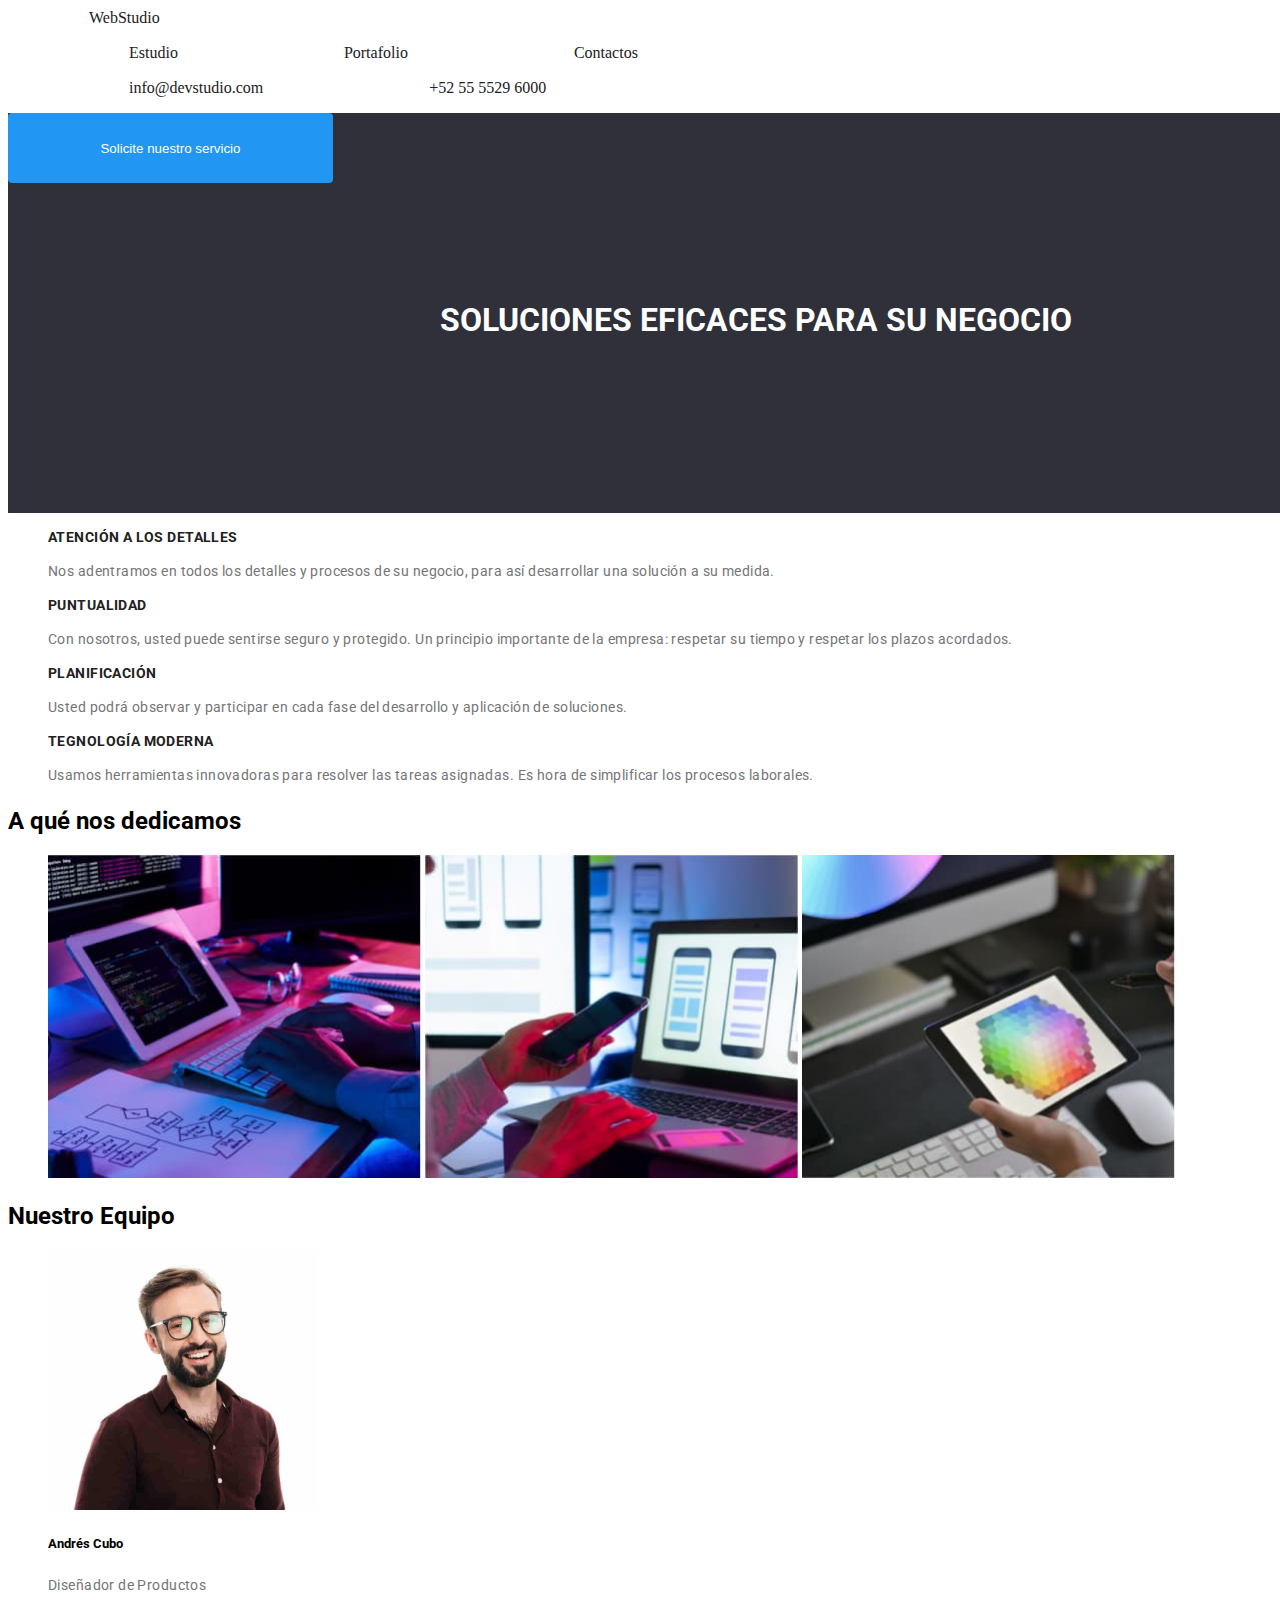
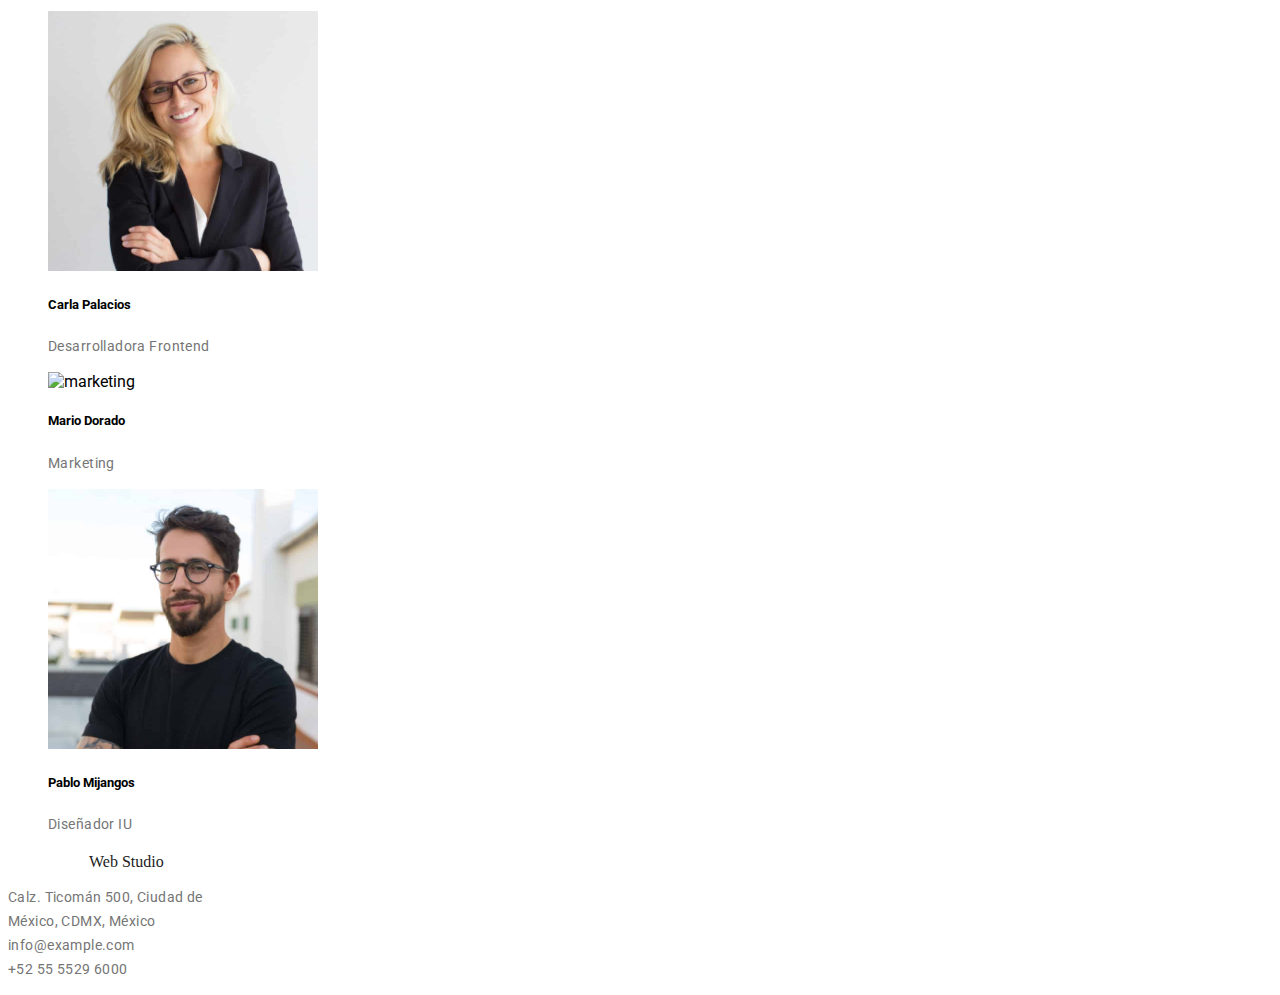
==== index.html @ 470a7d94 "correcciones" ====
<!DOCTYPE html>
<html lang="es">
<head>
  <meta charset="UTF-8">
  <meta http-equiv="X-UA-Compatible" content="IE=edge">
  <meta name="viewport" content="width=device-width, initial-scale=1.0">
  <link rel="stylesheet" href="css/styles.css">
  <link href="https://fonts.googleapis.com/css2?family=Roboto:wght@400;500;700;900&display=swap" rel="stylesheet">
  <title>la tareas de la casa</title>
</head>
<body>
  <header>
    <a href="webstudio">WebStudio</a>
    <nav>
      <ul >
        <li><a href="index.html">Estudio</a></li>
        <li><a href="portfolio.html">Portafolio</a></li>
        <li><a href="#contact">Сontactos</a></li>
      </ul>
    </nav>
    <ul>
      <li><a>info@devstudio.com</a></li>
      <li><a>+52 55 5529 6000</a></li>
    </ul>
  </header>
  <main>
    <section class="imagen-blue">
      <div>
        <div class="soluciones">
          <h1>SOLUCIONES EFICACES PARA SU NEGOCIO</h1>
        </div>
        <div class="button">
          <button class="button" type="button">Solicite nuestro servicio</button>
        </div>
      </div>
    </section>
    <section>
      <ul class="ready">
        <li>
          <h3>ATENCIÓN A LOS DETALLES</h3>
          <p>
            Nos adentramos en todos los detalles y procesos de su negocio,
            para así desarrollar una solución a su medida.
          </p>
        </li>
        <li>
          <h3>PUNTUALIDAD</h3>
          <p>
            Con nosotros, usted puede sentirse seguro y protegido. Un
            principio importante de la empresa: respetar su tiempo y respetar
            los plazos acordados.
          </p>
        </li>
        <li>
          <h3>PLANIFICACIÓN</h3>
          <p>
            Usted podrá observar y participar en cada fase del desarrollo y
            aplicación de soluciones.
          </p>
        </li>
        <li>
          <h3>TEGNOLOGÍA MODERNA</h3>
          <p>
            Usamos herramientas innovadoras para resolver las tareas
            asignadas. Es hora de simplificar los procesos laborales.
          </p>
        </li>
      </ul>
    </section>
    <section class="wededicate">
      <div>
        <h2>A qué nos dedicamos</h2>
        <ul>
          <li>
            <img src="images/keyboard.jpg" alt="teclado en las manos" width="373" height="323">
          </li>
          <li>
            <img src="images/telephone.jpg" alt="telefono sobre el computador" width="373" height="323">
          </li>
          <li>
            <img src="images/tablet.jpg" alt="tablet sobre el computador" width="373" height="323">
          </li>
        </ul>
      </div>
    </section>
    <section>
      <h2>Nuestro Equipo</h2>
      <ul class="ready">
        <li>
          <img src="images/productdesigner.jpg" alt="diseñador de productos" height="260" width="270">
          <div>
            <h5>Andrés Cubo</h5>
            <p>Diseñador de Productos</p>
          </div>
        </li>
        <li>
          <img src="images/frontend-developer.jpg" alt="desarrolladora frontend" height="260" width="270">
          <div>
            <h5>Carla Palacios</h5>
            <p>Desarrolladora Frontend</p>
          </div>
        </li>
        <li>
          <img src="images/marketing.jpg" alt="marketing" height="260" width="270">
          <div>
            <h5>Mario Dorado</h5>
            <p>Marketing</p>
          </div>
        </li>
        <li>
          <img src="images/designer.jpg" alt="diseñador" height="260" width="270">
          <div>
            <h5>Pablo Mijangos</h5>
            <p>Diseñador IU</p>
          </div>
        </li>
      </ul>
    </section>
  </main>
  <footer>
    <address>
      <a href="webstudio">Web Studio</a>
      <p>
        Calz. Ticomán 500, Ciudad de<br>
        México, CDMX, México<br>
        info@example.com<br>
        +52 55 5529 6000
      </p>
    </address>
  </footer>
</body>
</html>
---- css/styles.css ----
body{
  background-color:#FFFFFF;
  font-family: 'Raleway','Roboto';
  max-width: 1300px;


}
.titulo {
  font-size: 26px;
  font-weight:700;
  background-color: #2196F3;
}

.ready li{
 list-style-type: none;
 
}
a {
  font-family: 'Raleway';
  font-style: normal;
  width:0%;
  margin:49px;
  padding:32px;
  list-style-type: none;
  text-decoration: none;
  color:#212121;
}
a:hover {
 color: #2196F3;
}
.button:hover {
  color: #2196F3;
  
}
.button li{
  list-style-type: none;
}
.dark-letter{
    font-weight: 700;
    font-size: 18px;
    line-height: 36px;
    color:#212121;
}
.clear-letter{
    font-style:normal;
    font-weight: 400;
    font-size: 16px;
    line-height: 30px;
    color:#757575
}
h3{
  color:#212121;
  font-family:'Roboto';
  font-style: normal;
  font-weight: 700;
  font-size: 14px;
  line-height: 16px;
  letter-spacing: 0.03em;
  text-transform: uppercase;
  
} 
p{
color:#757575;
font-family: 'Roboto';
font-style: normal;
font-weight: 400;
font-size: 14px;
line-height: 24px;
letter-spacing: 0.03em;
}
/*header opciones */
header>li{
  list-style-type: none;
  display: flex;
  width: 1300px;
  height: 80px;
}
nav>ul>li{
  list-style-type: none;
  display: inline;
}
ul>li{
  list-style-type: none;
  display: inline;
}
/*barra azul del la solicitud*/
.imagen-blue{
  width: 1300px;
  height: 400px;
  left: -4px;
  top: 80px;
  background: #2F303A;
}
.soluciones{
  font-family: 'Roboto';
  font-style: normal;
  font-weight: 900;
  color: #FFFFFF;
  position: absolute;
  width: 690px;
  height: 100px;
  left: 440px;
  top: 280px;
}
.button{
  background: #2196F3;
  border-radius: 4px;
  border:none;
  padding:10px;
  color:white;
  padding: 10px 32px;
  position: absolute;
  width: 261px;
  height: 50px;
}
/*a que nos dedicamos */
.wededicate> ul {
  display:flex;
  list-style-type: none;
}
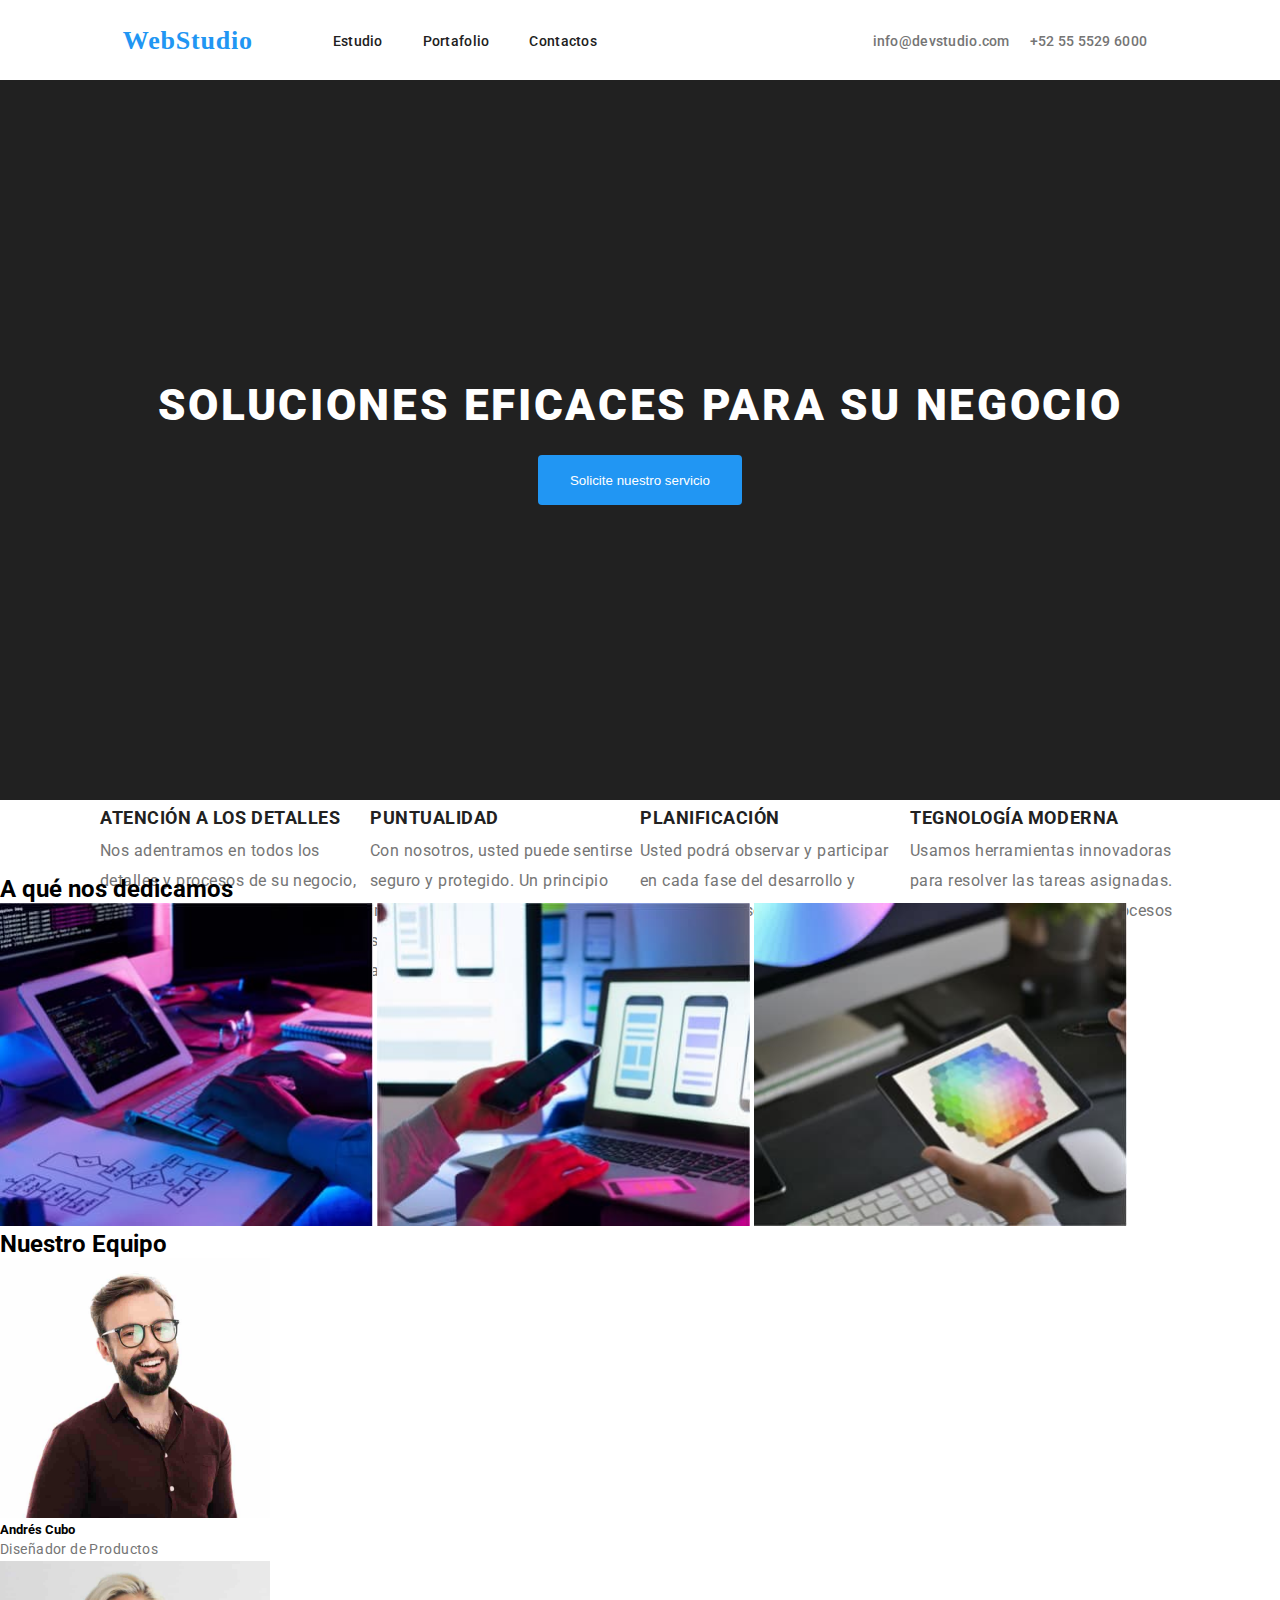
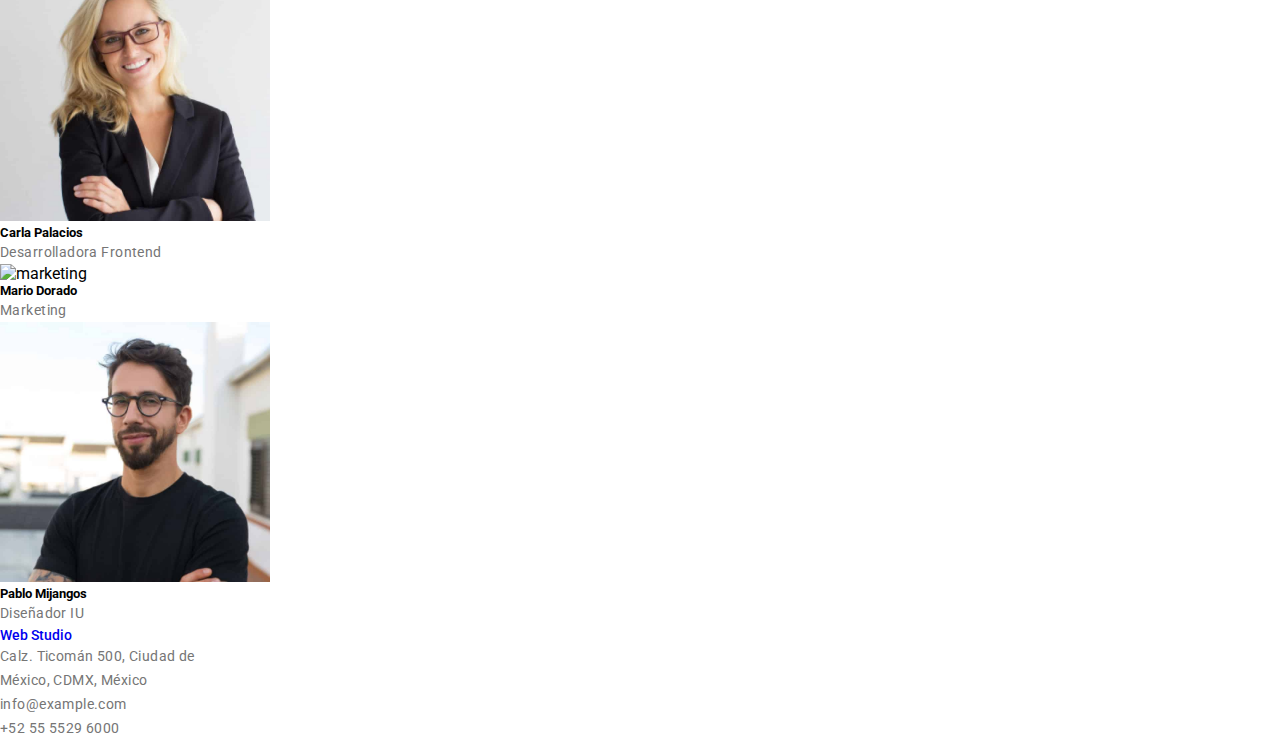
==== commit c1067431: "error" ====
--- a/index.html
+++ b/index.html
@@ -10,67 +10,63 @@
 </head>
 <body>
   <header>
-    <a href="webstudio">WebStudio</a>
     <nav>
-      <ul >
+      <a href="index.html">WebStudio</a>
+      <ul>
         <li><a href="index.html">Estudio</a></li>
         <li><a href="portfolio.html">Portafolio</a></li>
         <li><a href="#contact">Сontactos</a></li>
       </ul>
     </nav>
-    <ul>
+    <ul class="header-info">
       <li><a>info@devstudio.com</a></li>
       <li><a>+52 55 5529 6000</a></li>
     </ul>
   </header>
   <main>
-    <section class="imagen-blue">
-      <div>
-        <div class="soluciones">
-          <h1>SOLUCIONES EFICACES PARA SU NEGOCIO</h1>
-        </div>
-        <div class="button">
-          <button class="button" type="button">Solicite nuestro servicio</button>
-        </div>
+    <section class="hero">
+      <div class="hero-content">
+        <h1>SOLUCIONES EFICACES PARA SU NEGOCIO</h1>
+        <button type="button">Solicite nuestro servicio</button>
       </div>
     </section>
-    <section>
-      <ul class="ready">
+    <section class="ready">
+      <ul>
         <li>
-          <h3>ATENCIÓN A LOS DETALLES</h3>
-          <p>
+          <h3 class="dark-letter">ATENCIÓN A LOS DETALLES</h3>
+          <p class="clear-letter">
             Nos adentramos en todos los detalles y procesos de su negocio,
             para así desarrollar una solución a su medida.
           </p>
         </li>
         <li>
-          <h3>PUNTUALIDAD</h3>
-          <p>
+          <h3 class="dark-letter">PUNTUALIDAD</h3>
+          <p class="clear-letter">
             Con nosotros, usted puede sentirse seguro y protegido. Un
             principio importante de la empresa: respetar su tiempo y respetar
             los plazos acordados.
           </p>
         </li>
         <li>
-          <h3>PLANIFICACIÓN</h3>
-          <p>
+          <h3 class="dark-letter">PLANIFICACIÓN</h3>
+          <p class="clear-letter">
             Usted podrá observar y participar en cada fase del desarrollo y
             aplicación de soluciones.
           </p>
         </li>
         <li>
-          <h3>TEGNOLOGÍA MODERNA</h3>
-          <p>
+          <h3 class="dark-letter">TEGNOLOGÍA MODERNA</h3>
+          <p class="clear-letter">
             Usamos herramientas innovadoras para resolver las tareas
             asignadas. Es hora de simplificar los procesos laborales.
           </p>
         </li>
       </ul>
     </section>
-    <section class="wededicate">
-      <div>
+    <section class="container">
+      <div >
         <h2>A qué nos dedicamos</h2>
-        <ul>
+         <ul>
           <li>
             <img src="images/keyboard.jpg" alt="teclado en las manos" width="373" height="323">
           </li>
@@ -83,9 +79,9 @@
         </ul>
       </div>
     </section>
-    <section>
+    <section class="">
       <h2>Nuestro Equipo</h2>
-      <ul class="ready">
+      <ul>
         <li>
           <img src="images/productdesigner.jpg" alt="diseñador de productos" height="260" width="270">
           <div>
--- a/css/styles.css
+++ b/css/styles.css
@@ -1,33 +1,163 @@
-body{
-  background-color:#FFFFFF;
+/* typografy donwload */
+* {
+  margin: 0;
+  padding: 0;
+}
+
+body {
+  background:#FFFFFF;
   font-family: 'Raleway','Roboto';
-  max-width: 1300px;
-
-
-}
-.titulo {
+}
+
+a {
+  text-decoration: none;
+  font-family: 'Roboto';
+  font-style: normal;
+  font-weight: 500;
+  font-size: 14px;
+}
+
+header {
+  display: flex;
+  justify-content: space-around;
+  align-items: center;
+  height: 80px;
+}
+nav {
+  display: flex;
+  align-items: center;
+}
+
+/* WebStudio */
+nav > a {
   font-size: 26px;
-  font-weight:700;
-  background-color: #2196F3;
-}
-
-.ready li{
+  font-family: 'Raleway';
+  color: #2196F3;
+  font-weight: 700;
+  line-height: 31px;
+  letter-spacing: 0.03em;
+  margin-right: 60px;
+}
+
+nav > ul {
+  display: flex;
+  list-style: none;
+  padding: 0;
+  margin: 0;
+  list-style-type: none; 
+}
+
+/* ul */
+nav > ul > li {
+  padding: 10px 20px;
+  font-family: 'Roboto';
+  font-style: normal;
+}
+nav > ul > li > a {
+  color: #212121;
+  font-size: 14px;
+  line-height: 16px;
+  letter-spacing: 0.02em;
+}
+nav > ul > li > a:hover {
+  color: #2196F3;
+}
+/* email info */
+.header-info {
+  display: flex;
+  align-items: center;
+  justify-content: space-between;
+  list-style-type: none;
+}
+.header-info li a {
+  line-height: 16px;
+  letter-spacing: 0.02em;
+  color: #757575;
+  padding: 10px 10px;
+}
+.header-info li a:hover {
+  color: #2196F3;
+  cursor: pointer;
+}
+
+/* #################################################### */
+
+.hero {
+  height: 80vh;
+  width: 100%;
+  background: #212121;
+  display: flex;
+  align-items: center;
+  justify-content: center;
+}
+
+.hero-content {
+  text-align: center;
+}
+
+.hero-content button { 
+  background: #2196F3;
+  border-radius: 4px;
+  border:none;
+  padding:10px;
+  color:white;
+  padding: 10px 32px;
+  height: 50px;
+  cursor: pointer;
+  margin-top: 20px;
+}
+.hero-content button:hover {
+  background: #2195f3c2;
+  transition: ease 3ms;
+}
+.hero-content h1 {
+  font-family: 'Roboto';
+  font-style: normal;
+  font-weight: 900;
+  font-size: 44px;
+  line-height: 60px;
+  letter-spacing: 0.06em;
+  text-transform: uppercase;
+  color: #FFFFFF;
+}
+/* ########################Atencion a los detalles ############################ */
+
+.ready> ul{
  list-style-type: none;
- 
-}
-a {
+ display:flex;
+ align-items: center;
+ justify-content:center;
+}
+.ready> ul>li{
+  width: 270px;
+  height:75px;
+}
+
+
+/* ########################A que nos dedicamos ############################ */
+
+
+.container>li{
+  display:flex;
+  Width:373;
+  Height:323;
+  list-style-type: none;
+}
+li{
+  display:inline
+}
+
+
+/* a {
   font-family: 'Raleway';
   font-style: normal;
-  width:0%;
-  margin:49px;
-  padding:32px;
-  list-style-type: none;
-  text-decoration: none;
+  list-style-type: none;
+  
   color:#212121;
 }
 a:hover {
  color: #2196F3;
-}
+} */
 .button:hover {
   color: #2196F3;
   
@@ -57,7 +187,6 @@
   line-height: 16px;
   letter-spacing: 0.03em;
   text-transform: uppercase;
-  
 } 
 p{
 color:#757575;
@@ -68,30 +197,10 @@
 line-height: 24px;
 letter-spacing: 0.03em;
 }
-/*header opciones */
-header>li{
-  list-style-type: none;
-  display: flex;
-  width: 1300px;
-  height: 80px;
-}
-nav>ul>li{
-  list-style-type: none;
-  display: inline;
-}
-ul>li{
-  list-style-type: none;
-  display: inline;
-}
+
+
 /*barra azul del la solicitud*/
-.imagen-blue{
-  width: 1300px;
-  height: 400px;
-  left: -4px;
-  top: 80px;
-  background: #2F303A;
-}
-.soluciones{
+/* .soluciones{
   font-family: 'Roboto';
   font-style: normal;
   font-weight: 900;
@@ -101,8 +210,8 @@
   height: 100px;
   left: 440px;
   top: 280px;
-}
-.button{
+} */
+/* .button{
   background: #2196F3;
   border-radius: 4px;
   border:none;
@@ -112,9 +221,6 @@
   position: absolute;
   width: 261px;
   height: 50px;
-}
+} */
 /*a que nos dedicamos */
-.wededicate> ul {
-  display:flex;
-  list-style-type: none;
-}
+
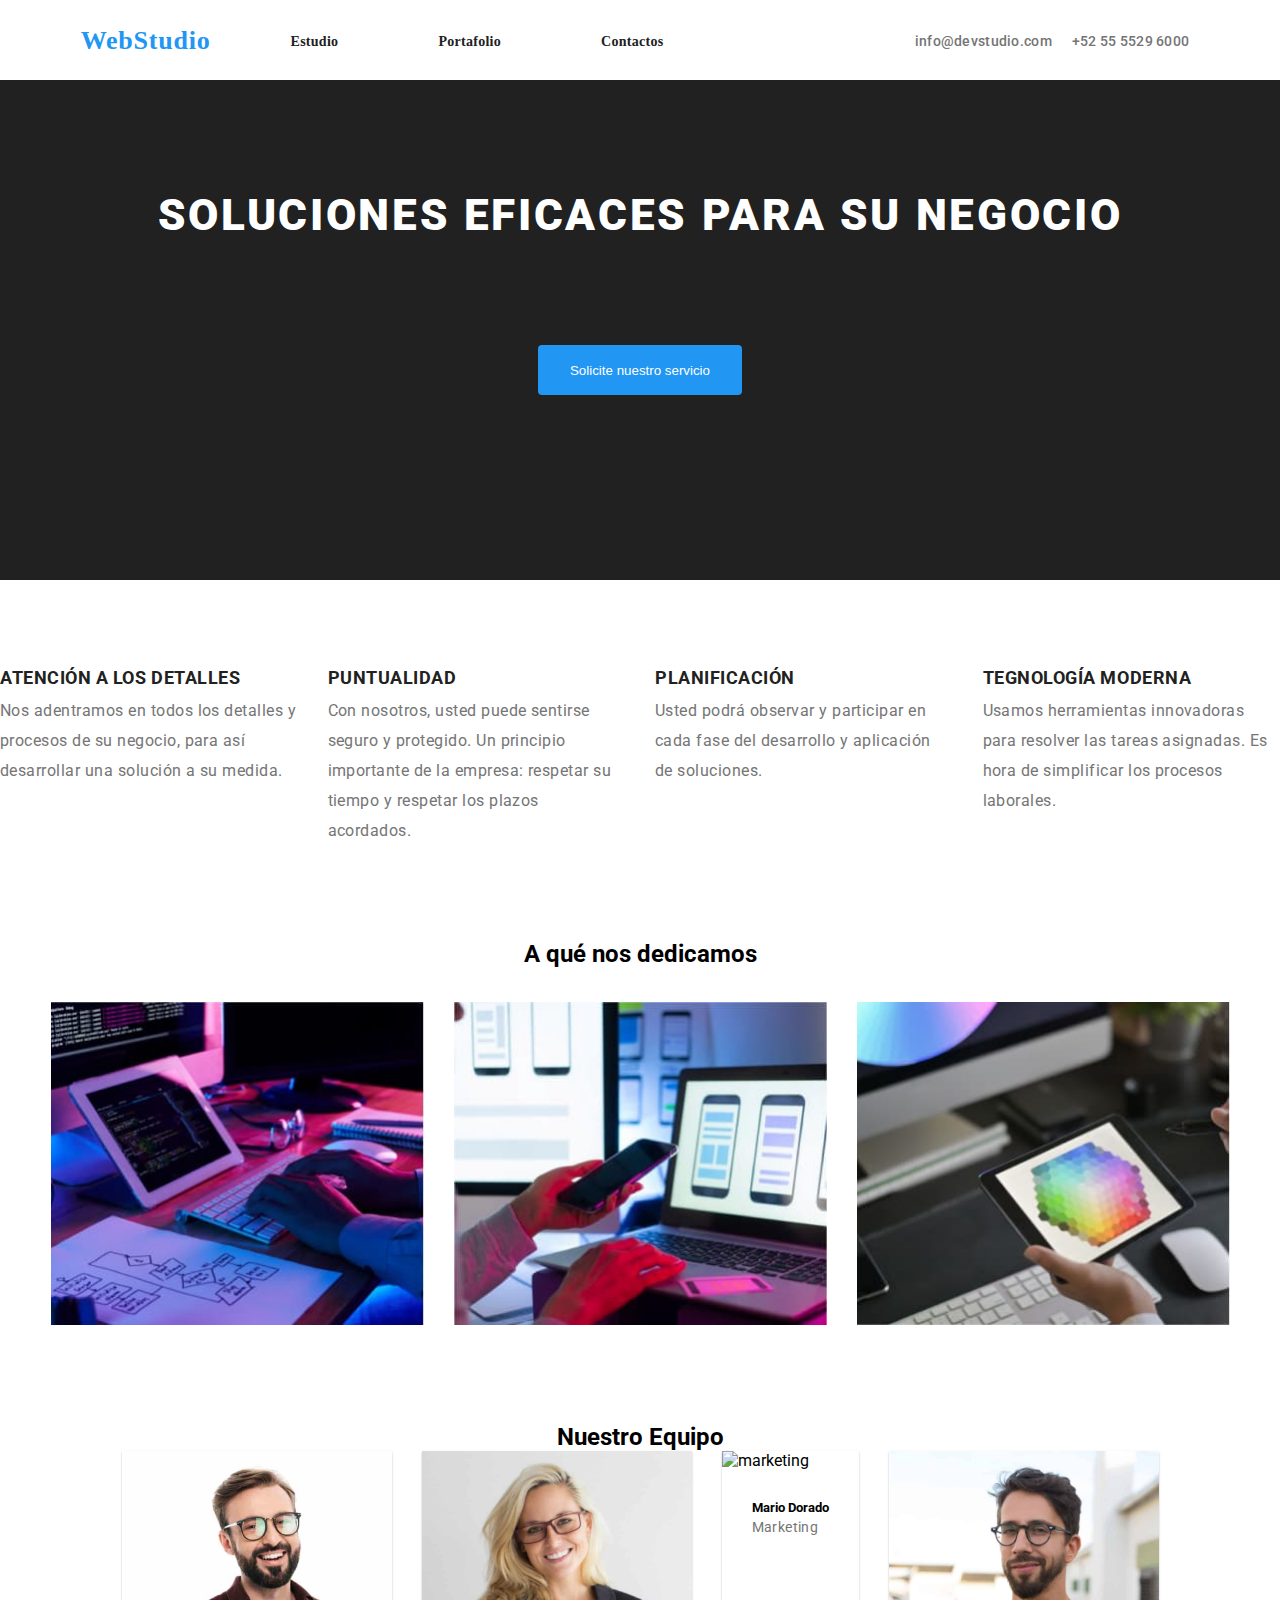
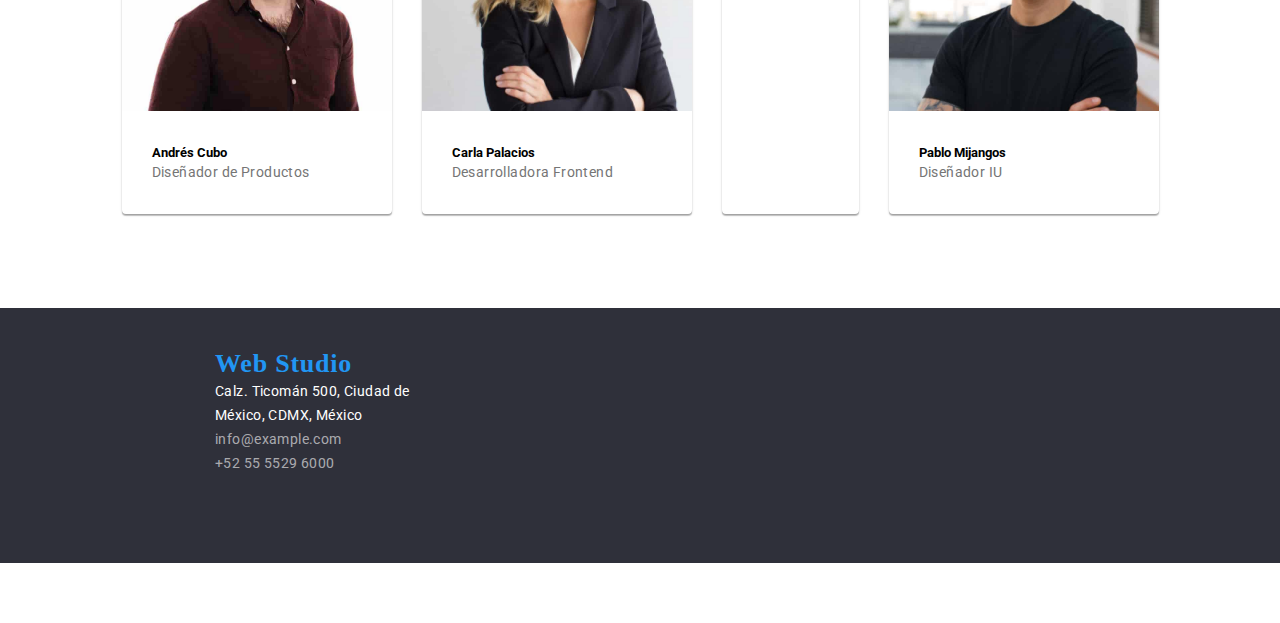
==== commit 9213a0a6: "tarea 3" ====
--- a/index.html
+++ b/index.html
@@ -9,6 +9,7 @@
   <title>la tareas de la casa</title>
 </head>
 <body>
+  <!--encabezado de la pagina con listas de navegacion --> 
   <header>
     <nav>
       <a href="index.html">WebStudio</a>
@@ -31,15 +32,15 @@
       </div>
     </section>
     <section class="ready">
-      <ul>
-        <li>
+      <ul class="detalles-list">
+        <li class="detalles">
           <h3 class="dark-letter">ATENCIÓN A LOS DETALLES</h3>
           <p class="clear-letter">
             Nos adentramos en todos los detalles y procesos de su negocio,
             para así desarrollar una solución a su medida.
           </p>
         </li>
-        <li>
+        <li class="detalles">
           <h3 class="dark-letter">PUNTUALIDAD</h3>
           <p class="clear-letter">
             Con nosotros, usted puede sentirse seguro y protegido. Un
@@ -47,14 +48,14 @@
             los plazos acordados.
           </p>
         </li>
-        <li>
+        <li class="detalles">
           <h3 class="dark-letter">PLANIFICACIÓN</h3>
           <p class="clear-letter">
             Usted podrá observar y participar en cada fase del desarrollo y
             aplicación de soluciones.
           </p>
         </li>
-        <li>
+        <li class="detalles" >
           <h3 class="dark-letter">TEGNOLOGÍA MODERNA</h3>
           <p class="clear-letter">
             Usamos herramientas innovadoras para resolver las tareas
@@ -65,8 +66,8 @@
     </section>
     <section class="container">
       <div >
-        <h2>A qué nos dedicamos</h2>
-         <ul>
+        <h2 class="center">A qué nos dedicamos</h2>
+         <ul class="container-flex">
           <li>
             <img src="images/keyboard.jpg" alt="teclado en las manos" width="373" height="323">
           </li>
@@ -79,50 +80,54 @@
         </ul>
       </div>
     </section>
-    <section class="">
-      <h2>Nuestro Equipo</h2>
-      <ul>
-        <li>
-          <img src="images/productdesigner.jpg" alt="diseñador de productos" height="260" width="270">
-          <div>
-            <h5>Andrés Cubo</h5>
-            <p>Diseñador de Productos</p>
-          </div>
-        </li>
-        <li>
-          <img src="images/frontend-developer.jpg" alt="desarrolladora frontend" height="260" width="270">
-          <div>
-            <h5>Carla Palacios</h5>
-            <p>Desarrolladora Frontend</p>
-          </div>
-        </li>
-        <li>
-          <img src="images/marketing.jpg" alt="marketing" height="260" width="270">
-          <div>
-            <h5>Mario Dorado</h5>
-            <p>Marketing</p>
-          </div>
-        </li>
-        <li>
-          <img src="images/designer.jpg" alt="diseñador" height="260" width="270">
-          <div>
-            <h5>Pablo Mijangos</h5>
-            <p>Diseñador IU</p>
-          </div>
-        </li>
-      </ul>
+    <section class=".background-grey">
+      <div class="container">
+        <h2 class="center">Nuestro Equipo</h2>
+        <ul class="detalles-Equipo">
+          <li class="card-team">
+            <img src="images/productdesigner.jpg" alt="diseñador de productos" height="260" width="270">
+            <div class="card-team-body">
+              <h5>Andrés Cubo</h5>
+              <p>Diseñador de Productos</p>
+            </div>
+          </li>
+          <li class="card-team">
+            <img src="images/frontend-developer.jpg" alt="desarrolladora frontend" height="260" width="270">
+            <div class="card-team-body">
+              <h5>Carla Palacios</h5>
+              <p>Desarrolladora Frontend</p>
+            </div>
+          </li>
+          <li class="card-team">
+            <img src="images/marketing.jpg" alt="marketing" height="260" width="270">
+            <div class="card-team-body">
+              <h5>Mario Dorado</h5>
+              <p>Marketing</p>
+            </div>
+          </li>
+          <li class="card-team">
+            <img src="images/designer.jpg" alt="diseñador" height="260" width="270">
+            <div class="card-team-body">
+              <h5>Pablo Mijangos</h5>
+              <p>Diseñador IU</p>
+            </div>
+          </li>
+        </ul>
+      </div>
     </section>
   </main>
-  <footer>
+  
+  <footer class="footer">
     <address>
-      <a href="webstudio">Web Studio</a>
-      <p>
+      <a class="footer-studio">Web Studio</a>
+        <p class="footer-text">
         Calz. Ticomán 500, Ciudad de<br>
-        México, CDMX, México<br>
+        México, CDMX, México<br></p>
+        <p class="footer-text-clear">
         info@example.com<br>
-        +52 55 5529 6000
-      </p>
+        +52 55 5529 6000<br></p>
     </address>
   </footer>
+  
 </body>
 </html>--- a/css/styles.css
+++ b/css/styles.css
@@ -29,7 +29,7 @@
 }
 
 /* WebStudio */
-nav > a {
+nav  a {
   font-size: 26px;
   font-family: 'Raleway';
   color: #2196F3;
@@ -39,7 +39,7 @@
   margin-right: 60px;
 }
 
-nav > ul {
+nav ul {
   display: flex;
   list-style: none;
   padding: 0;
@@ -48,18 +48,18 @@
 }
 
 /* ul */
-nav > ul > li {
+nav  ul  li {
   padding: 10px 20px;
   font-family: 'Roboto';
   font-style: normal;
 }
-nav > ul > li > a {
+nav  ul  li  a {
   color: #212121;
   font-size: 14px;
   line-height: 16px;
   letter-spacing: 0.02em;
 }
-nav > ul > li > a:hover {
+nav  ul  li  a:hover {
   color: #2196F3;
 }
 /* email info */
@@ -79,16 +79,63 @@
   color: #2196F3;
   cursor: pointer;
 }
-
-/* #################################################### */
-
+.container{
+  width:1200;
+  margin-left:auto;
+  margin-right:auto;
+  margin:94px auto;
+
+}
+.container-flex{
+  display: flex;
+  flex-wrap: wrap;
+  gap: 30px;
+  list-style: center;
+  justify-content:center;
+  margin:34px;
+}
+.images{
+  
+}
+.background-grey{
+  background:#F5F4FA;
+}
+/* ###################letras centradas######################### */
+.center{
+  text-align: center;
+}
+/* ##########################nuestro equipo ########################## */
+
+
+
+.card-team{
+background: #FFFFFF;
+/* material shadow v1 */
+
+box-shadow: 0px 1px 3px rgba(0, 0, 0, 0.12), 0px 1px 1px rgba(0, 0, 0, 0.14), 0px 2px 1px rgba(0, 0, 0, 0.2);
+border-radius: 0px 0px 4px 4px;
+}
+
+.card-team-body{
+  padding: 30px;
+}
+.detalles-Equipo{
+  display:flex;
+  gap:30px;
+  list-style: center;
+  justify-content:center;
+}
+/* ,#################################################### */
 .hero {
-  height: 80vh;
+  margin-bottom: 80px;
+  height: 500px;
   width: 100%;
   background: #212121;
   display: flex;
   align-items: center;
   justify-content: center;
+  margin-left:auto;
+  margin-right:auto;
 }
 
 .hero-content {
@@ -96,6 +143,7 @@
 }
 
 .hero-content button { 
+  margin-bottom: 80px;
   background: #2196F3;
   border-radius: 4px;
   border:none;
@@ -111,6 +159,7 @@
   transition: ease 3ms;
 }
 .hero-content h1 {
+  margin-bottom: 80px;
   font-family: 'Roboto';
   font-style: normal;
   font-weight: 900;
@@ -122,49 +171,82 @@
 }
 /* ########################Atencion a los detalles ############################ */
 
-.ready> ul{
+.ready ul{
  list-style-type: none;
- display:flex;
- align-items: center;
- justify-content:center;
-}
-.ready> ul>li{
+}
+.ready ul li{
   width: 270px;
-  height:75px;
+ 
+}
+.detalles-list{
+  display:flex;
+  justify-content: center;
+  gap:30px;
+  
+}
+.detalles{
+ flex-basis: 100%;
+  
 }
 
 
 /* ########################A que nos dedicamos ############################ */
 
 
-.container>li{
-  display:flex;
-  Width:373;
-  Height:323;
+.container li{
+  width:374;
+  height:324;
   list-style-type: none;
 }
 li{
   display:inline
 }
 
-
-/* a {
-  font-family: 'Raleway';
-  font-style: normal;
+.button:hover {
+  color: #2196F3;
+
+  
+}
+.button li{
+  justify-content: center;
+  margin-left: 40px;
+  width: 145px;
+  height: 38px;
   list-style-type: none;
-  
-  color:#212121;
-}
-a:hover {
- color: #2196F3;
-} */
-.button:hover {
-  color: #2196F3;
-  
-}
-.button li{
-  list-style-type: none;
-}
+  display: flex;
+  text-align: center;
+ 
+}
+/* ######################## Propiedades de los botones  ############################ */
+.todo{
+  font-family: 'Roboto';
+  font-style: normal;
+  width: 9opx;
+  height: 20px;
+  /* text-align: center; */
+  letter-spacing: 0.09em;
+  color: #212121;
+  cursor: pointer;
+  padding: 0px 11px;
+  margin-top: 33px;
+}
+  
+  .todo:hover {
+    background-color:#2196F3 ;
+    box-shadow: 0px 3px 1px rgba(0, 0, 0, 0.1), 0px 1px 2px rgba(0, 0, 0, 0.08), 0px 2px 2px rgba(0, 0, 0, 0.12);
+    border-radius: 4px;
+}
+/* ########################centrar los botones############################ */
+
+.menu{
+  display: flex;
+  justify-content: center;
+  margin-top: 106px;
+  margin-left:  8px;
+  text-align: center;
+}
+
+
 .dark-letter{
     font-weight: 700;
     font-size: 18px;
@@ -197,6 +279,71 @@
 line-height: 24px;
 letter-spacing: 0.03em;
 }
+
+/* ########################pie de pagina############################ */ 
+
+.footer{
+margin-bottom:60px;
+width: 1400px;
+height: 215px;
+background: #2F303A;
+padding-top: 40px;
+
+
+}
+.footer-studio{
+  font-family: 'Raleway';
+  font-style: normal;
+  font-weight: 700;
+  font-size: 26px;
+  line-height: 31px;
+/* identical to box height */
+  letter-spacing: 0.03em;
+  color: #2196F3;
+  margin-left: 215px;
+
+  
+}
+.footer-text {
+  color: #FFFFFF;
+  font-family: 'Roboto';
+  font-style: normal;
+  font-weight: 400;
+  font-size: 14px;
+  line-height: 24px;
+  /* or 171% */
+  letter-spacing: 0.03em;
+  margin-left: 215px; 
+
+  
+}
+.footer-text-clear{
+  font-family: 'Roboto';
+  font-style: normal;
+  font-weight: 400;
+  font-size: 14px;
+  line-height: 24px;
+  letter-spacing: 0.03em;
+  color: rgba(255, 255, 255, 0.6);
+  margin-left: 215px;
+  
+
+}
+
+
+
+
+/* ########################carpetas del portafolio ############################ */
+.card-portfolio{
+  background: #FFFFFF;
+  border: 1px solid #EEEEEE;
+  box-shadow: 0px 1px 1px rgba(0, 0, 0, 0.12), 0px 4px 4px rgba(0, 0, 0, 0.06), 1px 4px 6px rgba(0, 0, 0, 0.16);
+  }
+
+
+
+
+
 
 
 /*barra azul del la solicitud*/
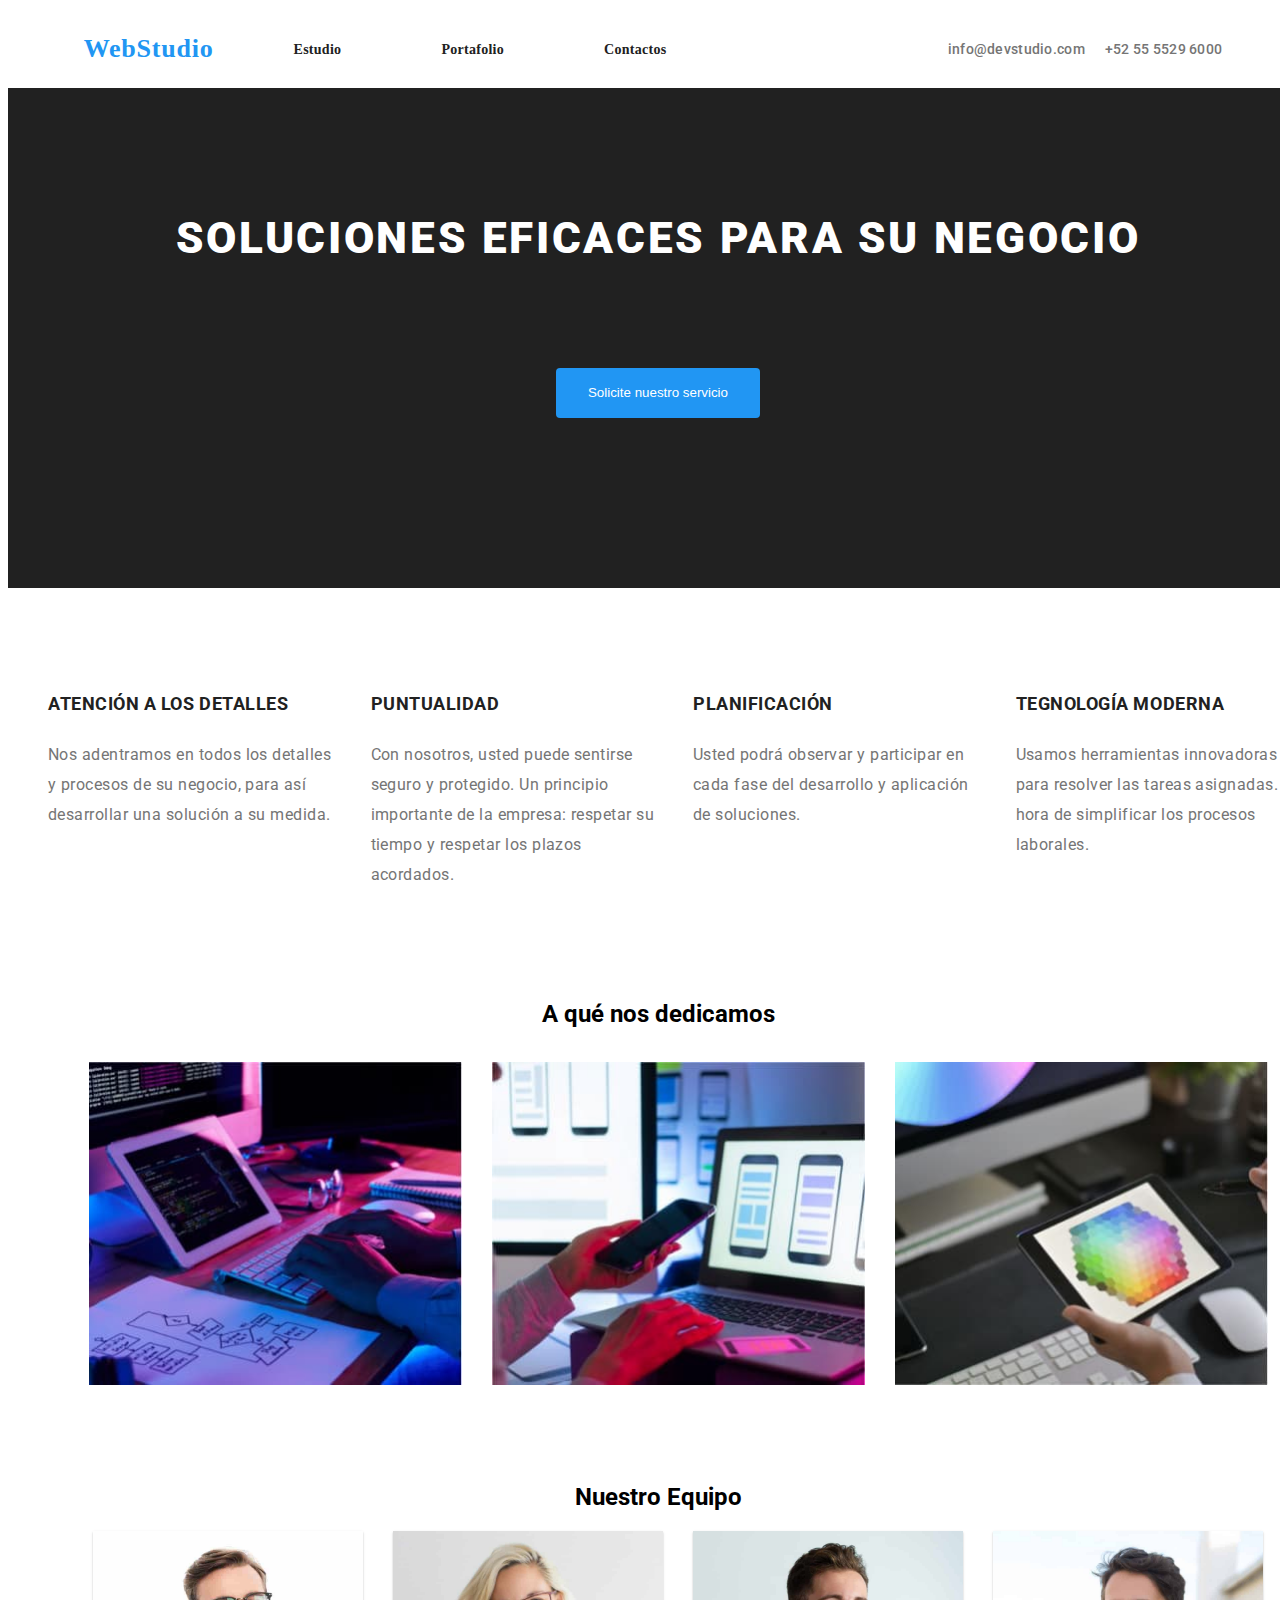
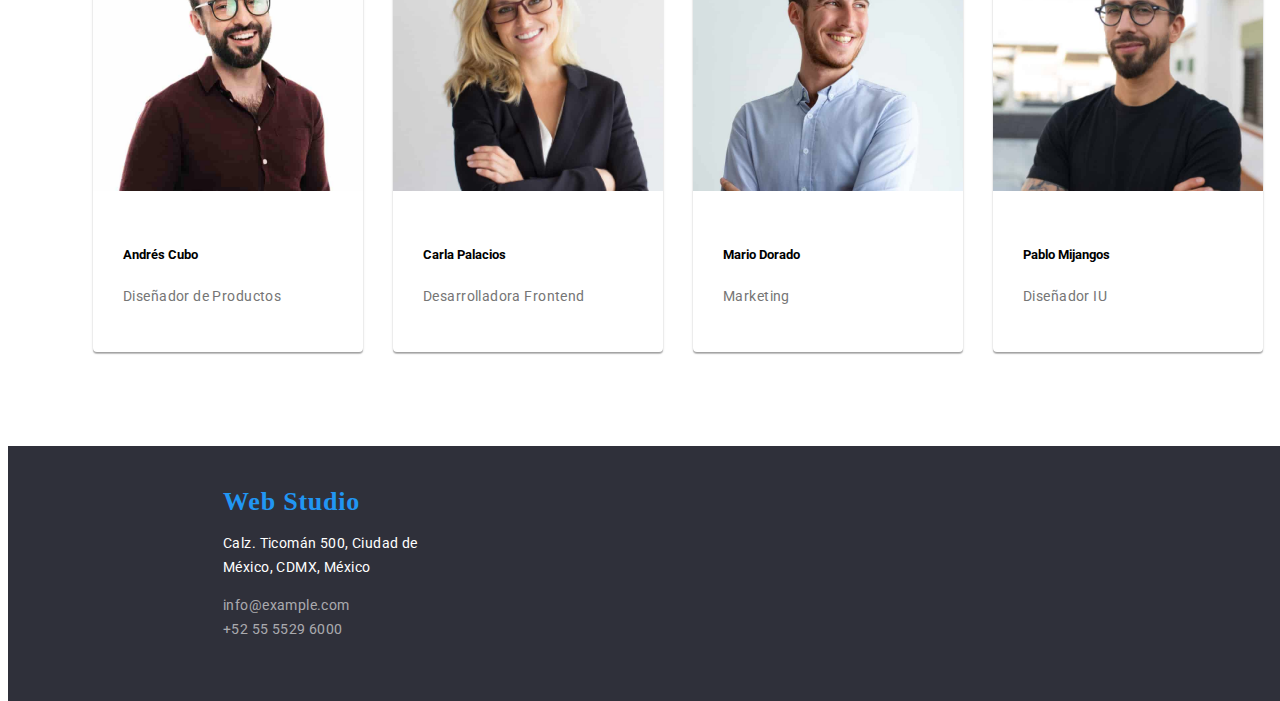
==== commit aebae1b9: "final3" ====
--- a/index.html
+++ b/index.html
@@ -99,7 +99,7 @@
             </div>
           </li>
           <li class="card-team">
-            <img src="images/marketing.jpg" alt="marketing" height="260" width="270">
+            <img src="images/Marketing.jpg" alt="marketing" height="260" width="270">
             <div class="card-team-body">
               <h5>Mario Dorado</h5>
               <p>Marketing</p>
--- a/css/styles.css
+++ b/css/styles.css
@@ -1,12 +1,9 @@
-/* typografy donwload */
-* {
-  margin: 0;
-  padding: 0;
-}
 
 body {
   background:#FFFFFF;
   font-family: 'Raleway','Roboto';
+  width :1300px;
+  height:80px;
 }
 
 a {
@@ -330,9 +327,6 @@
 
 }
 
-
-
-
 /* ########################carpetas del portafolio ############################ */
 .card-portfolio{
   background: #FFFFFF;
@@ -340,34 +334,4 @@
   box-shadow: 0px 1px 1px rgba(0, 0, 0, 0.12), 0px 4px 4px rgba(0, 0, 0, 0.06), 1px 4px 6px rgba(0, 0, 0, 0.16);
   }
 
-
-
-
-
-
-
-/*barra azul del la solicitud*/
-/* .soluciones{
-  font-family: 'Roboto';
-  font-style: normal;
-  font-weight: 900;
-  color: #FFFFFF;
-  position: absolute;
-  width: 690px;
-  height: 100px;
-  left: 440px;
-  top: 280px;
-} */
-/* .button{
-  background: #2196F3;
-  border-radius: 4px;
-  border:none;
-  padding:10px;
-  color:white;
-  padding: 10px 32px;
-  position: absolute;
-  width: 261px;
-  height: 50px;
-} */
-/*a que nos dedicamos */
-
+ 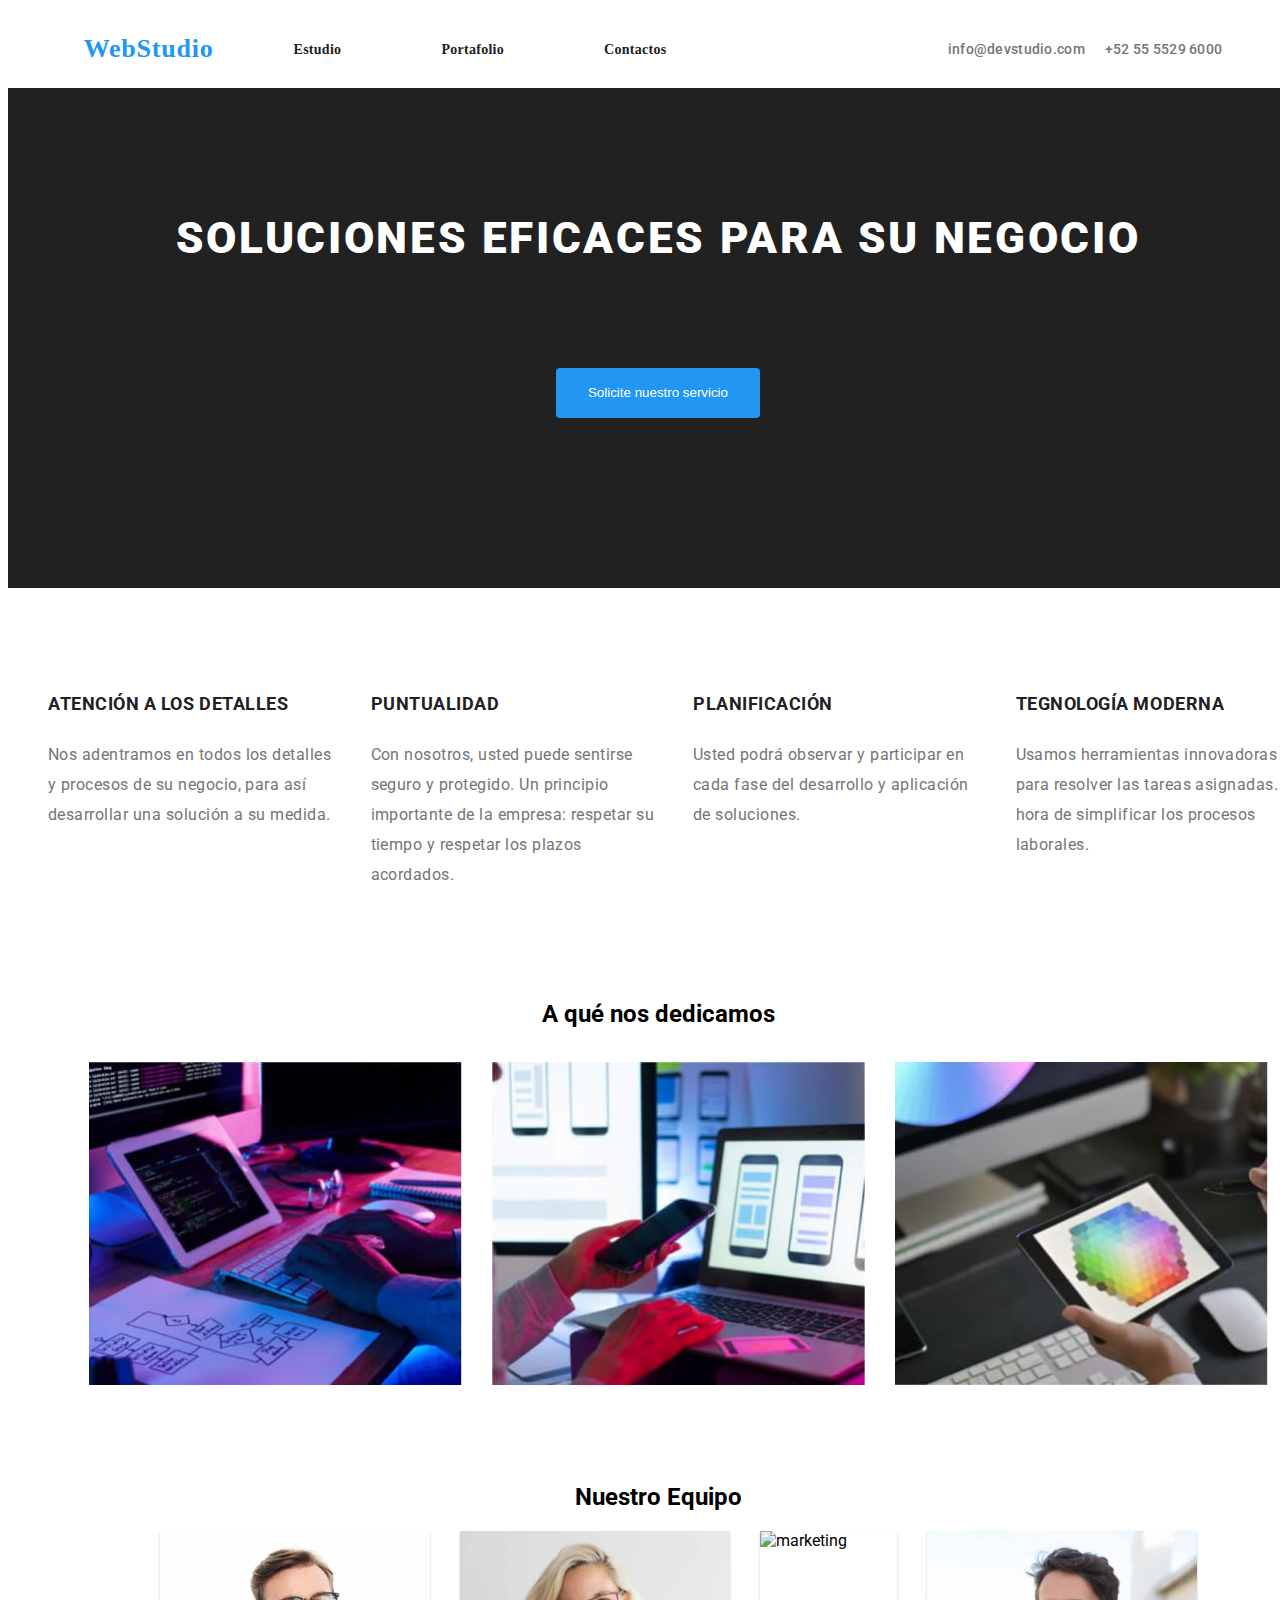
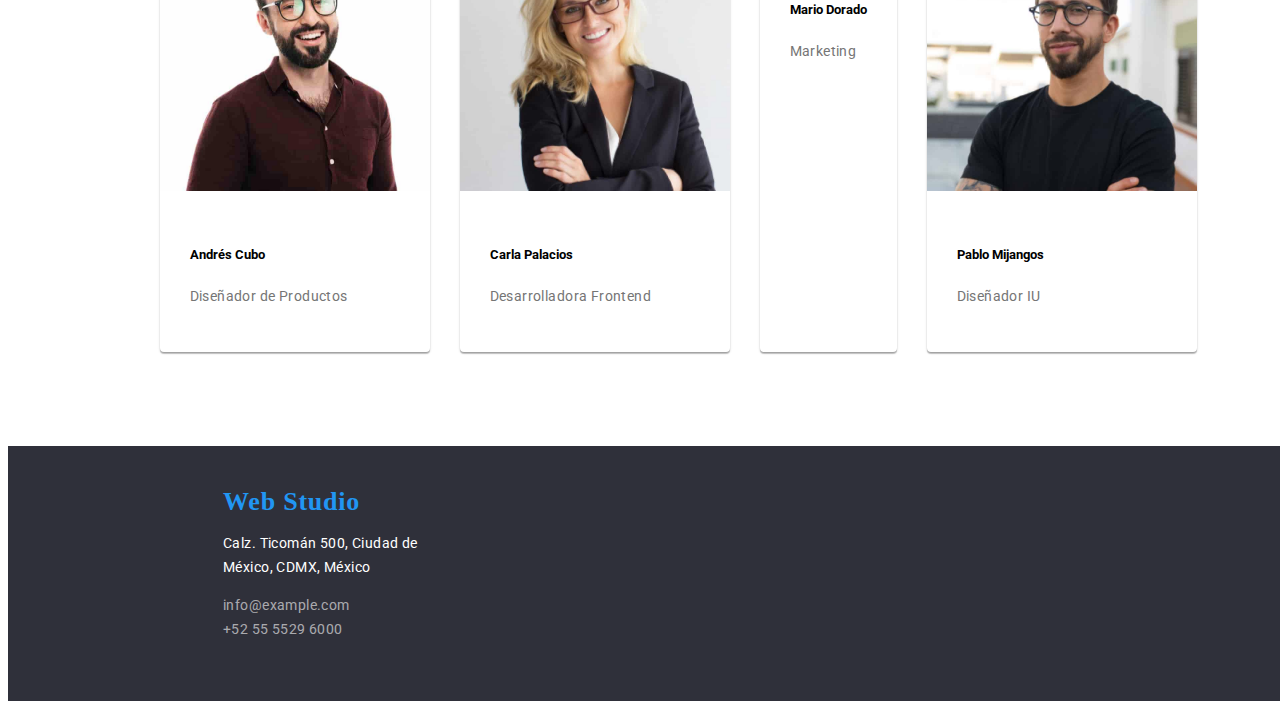
==== commit 5987425c: "correcciones" ====
--- a/index.html
+++ b/index.html
@@ -99,7 +99,7 @@
             </div>
           </li>
           <li class="card-team">
-            <img src="images/Marketing.jpg" alt="marketing" height="260" width="270">
+            <img src="images/marketing.jpg" alt="marketing" height="260" width="270">
             <div class="card-team-body">
               <h5>Mario Dorado</h5>
               <p>Marketing</p>
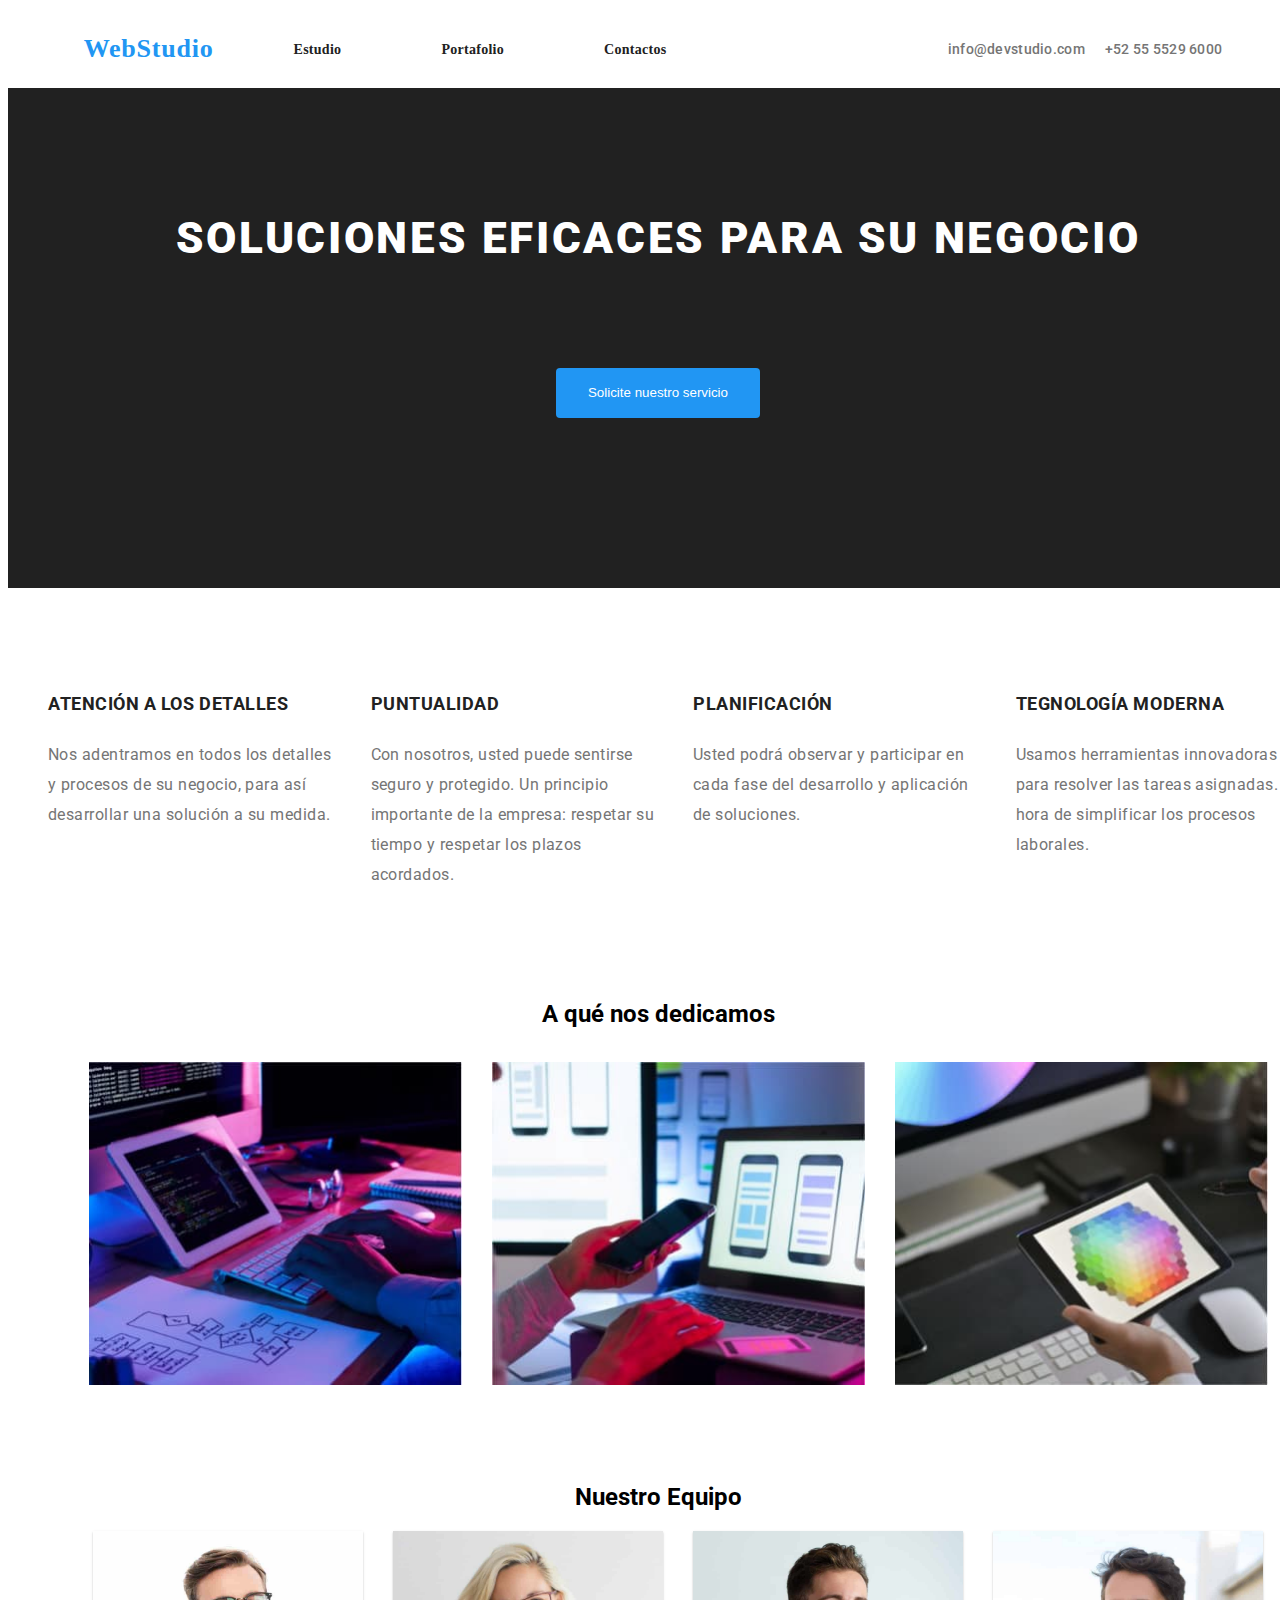
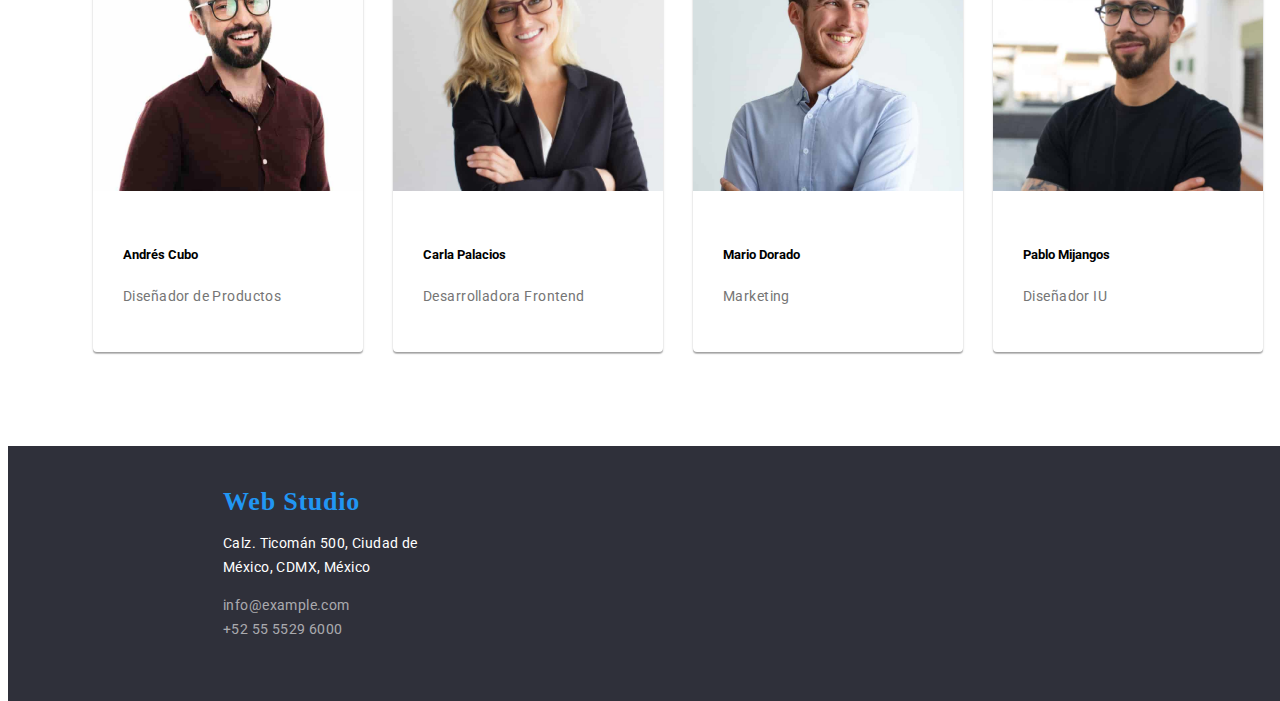
==== commit cfbbb0b8: "prueba3" ====
--- a/index.html
+++ b/index.html
@@ -85,28 +85,28 @@
         <h2 class="center">Nuestro Equipo</h2>
         <ul class="detalles-Equipo">
           <li class="card-team">
-            <img src="images/productdesigner.jpg" alt="diseñador de productos" height="260" width="270">
+            <img src="images/productdesigner.jpg" alt="diseñador de productos" width=270>
             <div class="card-team-body">
               <h5>Andrés Cubo</h5>
               <p>Diseñador de Productos</p>
             </div>
           </li>
           <li class="card-team">
-            <img src="images/frontend-developer.jpg" alt="desarrolladora frontend" height="260" width="270">
+            <img src="images/frontend-developer.jpg" alt="desarrolladora frontend" width=270>
             <div class="card-team-body">
               <h5>Carla Palacios</h5>
               <p>Desarrolladora Frontend</p>
             </div>
           </li>
           <li class="card-team">
-            <img src="images/marketing.jpg" alt="marketing" height="260" width="270">
+            <img src="images/marke.jpg" alt="marketing" width=270>
             <div class="card-team-body">
               <h5>Mario Dorado</h5>
               <p>Marketing</p>
             </div>
           </li>
           <li class="card-team">
-            <img src="images/designer.jpg" alt="diseñador" height="260" width="270">
+            <img src="images/designer.jpg" alt="diseñador" width=270>
             <div class="card-team-body">
               <h5>Pablo Mijangos</h5>
               <p>Diseñador IU</p>
